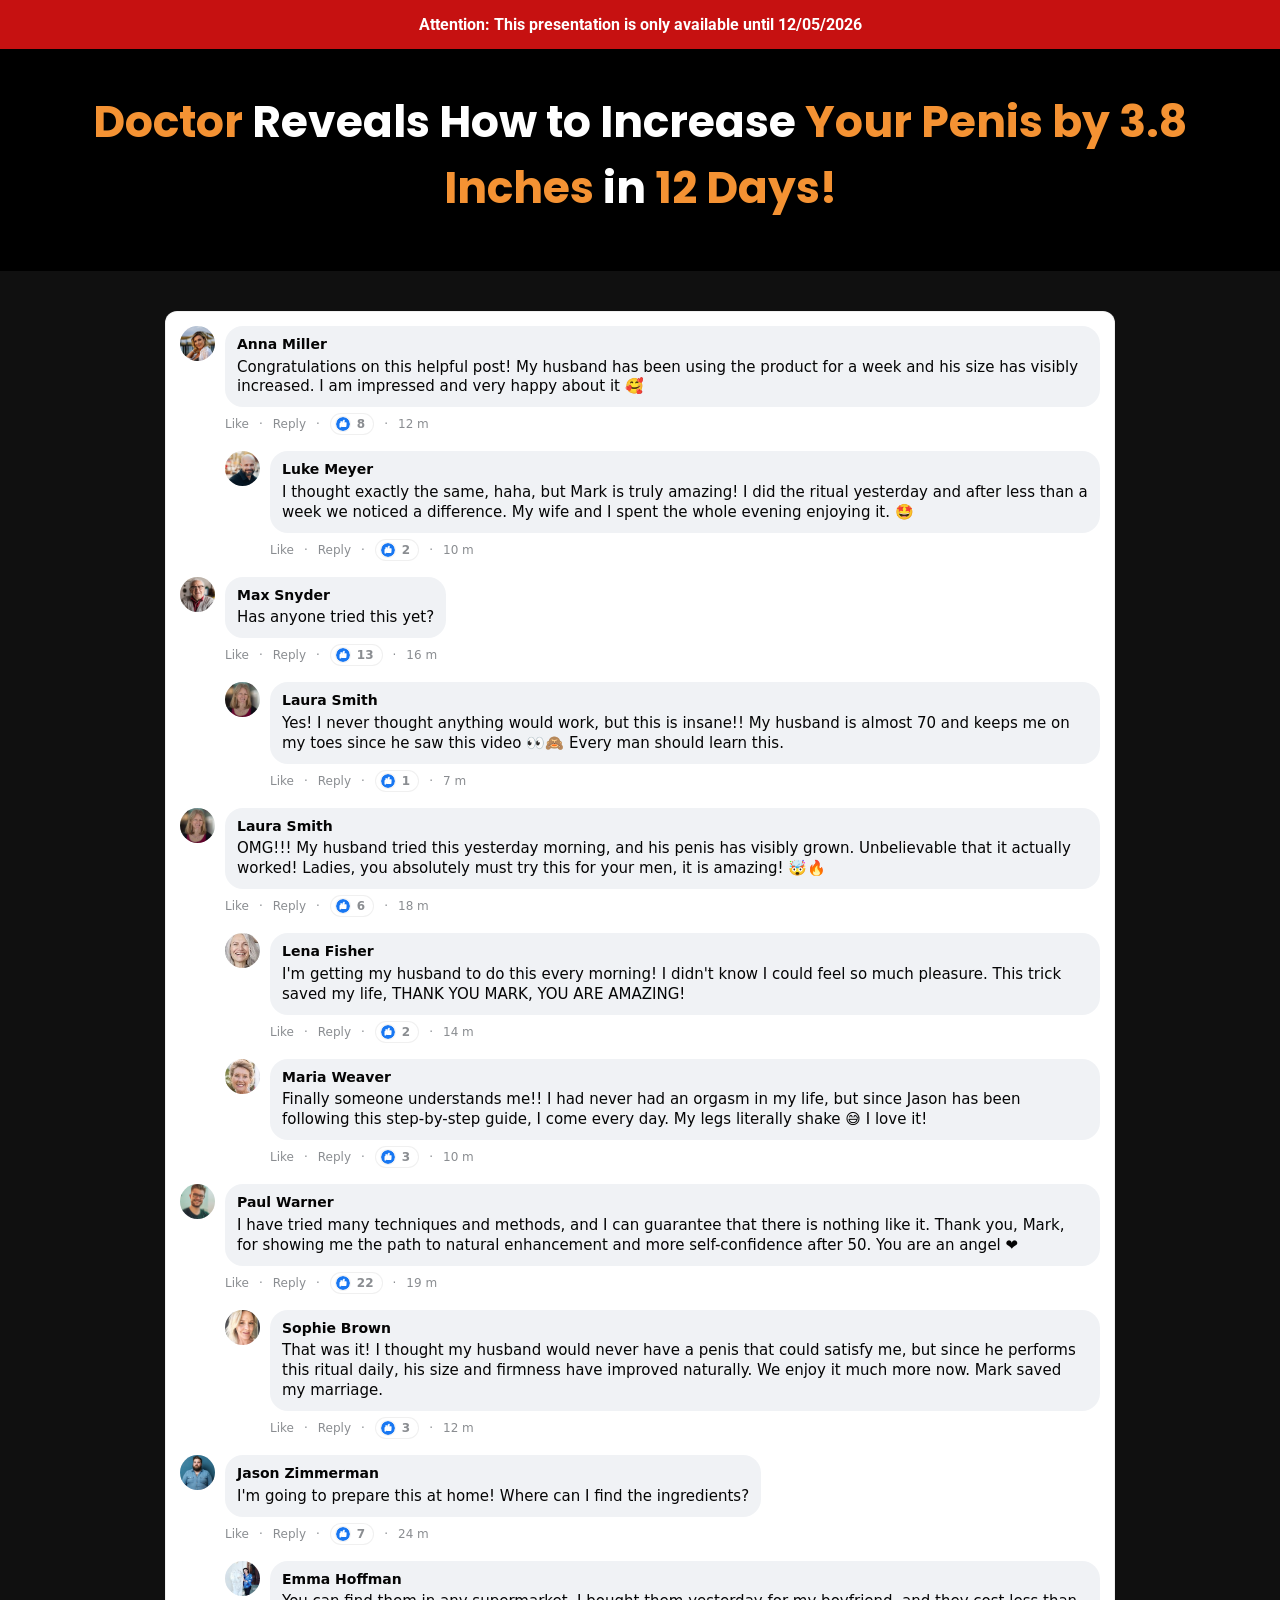
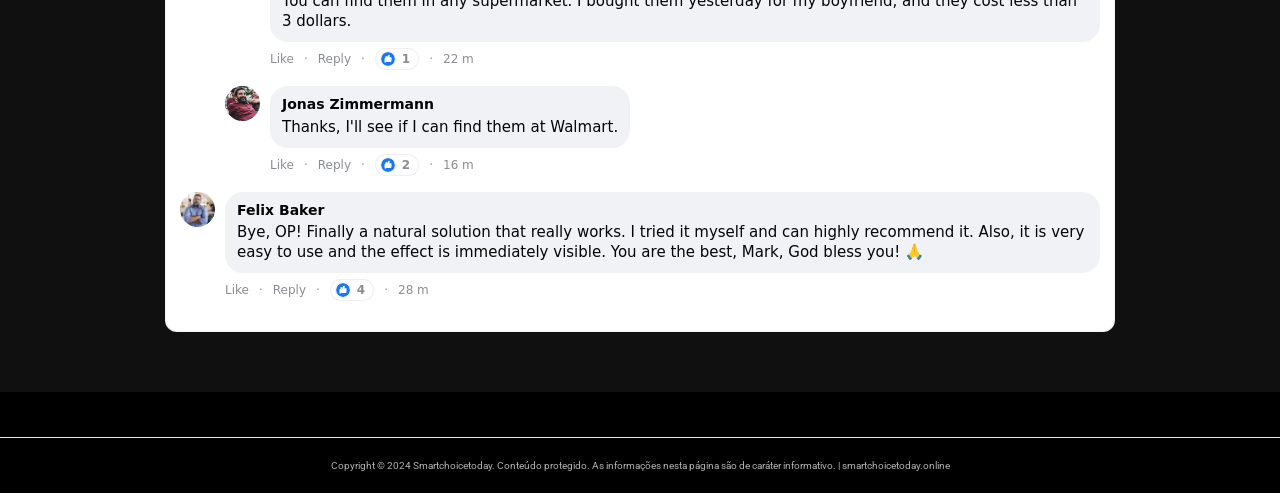
==== vhgth-l2ml5/index.html @ 45a36671 "fix: update presell copy - compliance adjustments" ====
<!-- 92c737b93cecb431 -->
<!doctype html>
<html lang="en">
<head>
  <meta charset="utf-8">
  <meta name="viewport" content="width=device-width, initial-scale=1">
  
  <title>Horsewood | Smartchoicetoday</title>
  <link rel="icon" href="assets/Bottles/horsewood-1.png" type="image/x-icon">


  <link rel="preconnect" href="https://fonts.googleapis.com">
  <link rel="preconnect" href="https://fonts.gstatic.com" crossorigin>
  <link rel="stylesheet" href="https://fonts.googleapis.com/css2?family=Poppins:wght@400;600;700;900&family=Roboto:wght@400;700&family=Montserrat:wght@600;800&display=swap">

  <link rel="dns-prefetch" href="https://scripts.converteai.net">
  <link rel="dns-prefetch" href="https://images.converteai.net">
  <link rel="dns-prefetch" href="https://media.atomicatpages.net">

  <link rel="stylesheet" href="css/style.css">
<script type="text/javascript" src="https://lp.smartchoicetoday.online/track.js?rtkcmpid=6a3c0e81c250bd065849a34f"></script>

<link rel="canonical" href="https://smartchoicetoday.online/">
<meta name="description" content="Informações relevantes e atualizadas em smartchoicetoday.online. Descubra tudo que precisa saber nesta página exclusiva.">
<meta name="robots" content="index, follow, max-snippet:-1, max-image-preview:large">
<meta property="og:type" content="website">
<meta property="og:url" content="https://smartchoicetoday.online/">
<meta property="og:site_name" content="smartchoicetoday.online">
<meta property="og:description" content="Informações relevantes e atualizadas em smartchoicetoday.online. Descubra tudo que precisa saber nesta página exclusiva.">
<meta property="og:locale" content="pt_BR">
<meta name="twitter:card" content="summary">
<meta name="twitter:domain" content="smartchoicetoday.online">
<meta name="generator" content="cms-49bfd8286abb">

<script type="application/ld+json">{"@context": "https://schema.org", "@type": "WebPage", "name": "Smartchoicetoday", "url": "https://smartchoicetoday.online/", "datePublished": "2024-07-24", "dateModified": "2026-05-18", "inLanguage": "pt-BR", "isPartOf": {"@type": "WebSite", "name": "Smartchoicetoday", "url": "https://smartchoicetoday.online/"}, "publisher": {"@type": "Organization", "name": "Smartchoicetoday", "url": "https://smartchoicetoday.online/"}}</script>

<style>:root{--qulv-p:rgb(249,198,190);--qulv-s:rgb(43,221,212);--qulv-id:'25ca65093a72'}@keyframes onvnlhdf{from{opacity:1}to{opacity:1}}.lszpkf{position:absolute;width:0;height:0;overflow:hidden;pointer-events:none}</style>
<!-- b:cv4imh5c98 v1.74.506 -->
</head>
<body data-s="4e96053d" data-p="wwge35">
<noscript><div style="padding:15px;text-align:center;font-size:14px;"><p>JavaScript é necessário para visualizar o conteúdo completo de smartchoicetoday.</p></div></noscript>
  <svg style="display:none"><symbol id="icon-like" viewBox="0 0 24 24"><circle cx="12" cy="12" r="12" fill="#1877f2"/><path d="M10.6 10.2V8.9c0-.8.5-1.9 1-2.4l1.3-1.3c.5-.5 1.3-.5 1.8 0 .5.5.5 1.3.3 1.9l-.8 2h2.6c.8 0 1.5.7 1.4 1.6l-.3 5.2c-.1.7-.7 1.2-1.4 1.2h-6.2c-.5 0-1-.2-1.3-.6l-1.2-1.5c-.2-.3-.3-.6-.3-.9v-6c0-.7.6-1.3 1.3-1.3h.8z" fill="#fff"/><path d="M7.2 10.2h1.5v8H7.2c-.7 0-1.2-.5-1.2-1.2v-5.6c0-.7.5-1.2 1.2-1.2z" fill="#fff"/></symbol></svg>


  <!-- Attention bar -->
  <header class="attention-bar">
    <strong>Attention: This presentation is only available until <span id="data-hoje"></span></strong>
  </header>

  <!-- Headline -->
  <section class="headline-section">
    <h1 class="main-headline">
      <span class="hl-orange">Doctor</span> Reveals How to Increase <span class="hl-orange">Your Penis by 3.8 Inches</span> in <span class="hl-orange">12 Days!</span>
    </h1>
  </section>

  <!-- Video -->
  <section class="video-section">
    <div class="video-wrapper">
      <vturb-smartplayer id="vid-6a32ddb10676626aaf3c937d" style="display: block; margin: 0 auto; width: 100%; max-width: 400px;"></vturb-smartplayer> <script type="text/javascript"> var s=document.createElement("script"); s.src="https://scripts.converteai.net/ee23f5b0-45e7-4e27-a038-209fb03d31cc/players/6a32ddb10676626aaf3c937d/v4/player.js", s.async=!0,document.head.appendChild(s); </script>
    </div>
  </section>

  <!-- Timer -->
  <section class="timer-section gated">
    <h2 class="timer-headline">Secure your discounted Vigortrix now!<br>Only while supplies last!</h2>
    <div class="timer-countdown" id="countdown">19:59</div>
    <div class="timer-arrow" aria-hidden="true"></div>
  </section>

  <!-- Pricing -->
  <section id="Oferta" class="pricing-section gated">
    <div class="pricing-grid">

      <!-- Starter -->
      <a class="card card-standard" href="https://lp.smartchoicetoday.online/click/1">
        <div class="card-header">STARTER</div>
        <div class="card-body">
          <div class="card-title">1 BOTTLE</div>
          <div class="card-subtitle">30-Day Supply</div>
          <img class="bottle-img" src="assets/Bottles/horsewood-1.png" alt="1 Bottle">
          <div class="price-row">
            <span class="price-currency">$</span><span class="price-big">89</span><span class="price-unit">/BOTTLE</span>
          </div>
          <div class="shipping-note">+ $19.99 Shipping</div>
          <button type="button" class="buy-btn buy-btn-gray">
            Buy Now
            <svg class="cart-icon" viewBox="0 0 576 512" fill="currentColor" aria-hidden="true"><path d="M0 24C0 10.7 10.7 0 24 0L69.5 0c22 0 41.5 12.8 50.6 32l411 0c26.3 0 45.5 25 38.6 50.4l-41 152.3c-8.5 31.4-37 53.3-69.5 53.3l-288.5 0 5.4 28.5c2.2 11.3 12.1 19.5 23.6 19.5L488 336c13.3 0 24 10.7 24 24s-10.7 24-24 24l-288.3 0c-34.6 0-64.3-24.6-70.7-58.5L77.4 54.5c-.7-3.8-4-6.5-7.9-6.5L24 48C10.7 48 0 37.3 0 24zM128 464a48 48 0 1 1 96 0 48 48 0 1 1 -96 0zm336-48a48 48 0 1 1 0 96 48 48 0 1 1 0-96zM252 160c0 11 9 20 20 20l44 0 0 44c0 11 9 20 20 20s20-9 20-20l0-44 44 0c11 0 20-9 20-20s-9-20-20-20l-44 0 0-44c0-11-9-20-20-20s-20 9-20 20l0 44-44 0c-11 0-20 9-20 20z"/></svg>
          </button>
          <img class="payment-icons" alt="Payment methods"
               src="assets/cards.webp">
          <div class="total-row"><span class="strike">$179</span> <strong>$89</strong></div>
        </div>
      </a>

      <!-- Most Popular -->
      <a class="card card-highlight" href="https://lp.smartchoicetoday.online/click/3">
        <div class="card-ribbon">MOST POPULAR!</div>
        <div class="card-body">
          <div class="card-title">6 BOTTLES</div>
          <div class="card-subtitle">180-Day Supply</div>
          <img class="bottle-img6" src="assets/Bottles/horsewood-6.png" alt="6 Bottles">
          <div class="price-row">
            <span class="price-currency">$</span><span class="price-big">49</span><span class="price-unit">/BOTTLE</span>
          </div>
          <div class="badges-container">
            <div class="badge badge-vip"><svg class="badge-icon" viewBox="0 0 512 512" fill="currentColor" aria-hidden="true"><path d="M256 512A256 256 0 1 0 256 0a256 256 0 1 0 0 512zM369 209L241 337c-9.4 9.4-24.6 9.4-33.9 0l-64-64c-9.4-9.4-9.4-24.6 0-33.9s24.6-9.4 33.9 0l47 47L335 175c9.4-9.4 24.6-9.4 33.9 0s9.4 24.6 0 33.9z"/></svg> VIP Support</div>
            <div class="badge badge-bonus"><svg class="badge-icon" viewBox="0 0 512 512" fill="currentColor" aria-hidden="true"><path d="M256 512A256 256 0 1 0 256 0a256 256 0 1 0 0 512zM369 209L241 337c-9.4 9.4-24.6 9.4-33.9 0l-64-64c-9.4-9.4-9.4-24.6 0-33.9s24.6-9.4 33.9 0l47 47L335 175c9.4-9.4 24.6-9.4 33.9 0s9.4 24.6 0 33.9z"/></svg> FREE BONUS!</div>
            <div class="badge badge-shipping"><svg class="badge-icon" viewBox="0 0 512 512" fill="currentColor" aria-hidden="true"><path d="M256 512A256 256 0 1 0 256 0a256 256 0 1 0 0 512zM369 209L241 337c-9.4 9.4-24.6 9.4-33.9 0l-64-64c-9.4-9.4-9.4-24.6 0-33.9s24.6-9.4 33.9 0l47 47L335 175c9.4-9.4 24.6-9.4 33.9 0s9.4 24.6 0 33.9z"/></svg> Free Shipping</div>
          </div>
          <button type="button" class="buy-btn buy-btn-gold">
            Buy Now
            <svg class="cart-icon" viewBox="0 0 576 512" fill="currentColor" aria-hidden="true"><path d="M0 24C0 10.7 10.7 0 24 0L69.5 0c22 0 41.5 12.8 50.6 32l411 0c26.3 0 45.5 25 38.6 50.4l-41 152.3c-8.5 31.4-37 53.3-69.5 53.3l-288.5 0 5.4 28.5c2.2 11.3 12.1 19.5 23.6 19.5L488 336c13.3 0 24 10.7 24 24s-10.7 24-24 24l-288.3 0c-34.6 0-64.3-24.6-70.7-58.5L77.4 54.5c-.7-3.8-4-6.5-7.9-6.5L24 48C10.7 48 0 37.3 0 24zM128 464a48 48 0 1 1 96 0 48 48 0 1 1 -96 0zm336-48a48 48 0 1 1 0 96 48 48 0 1 1 0-96zM252 160c0 11 9 20 20 20l44 0 0 44c0 11 9 20 20 20s20-9 20-20l0-44 44 0c11 0 20-9 20-20s-9-20-20-20l-44 0 0-44c0-11-9-20-20-20s-20 9-20 20l0 44-44 0c-11 0-20 9-20 20z"/></svg>
          </button>
          <img class="payment-icons" alt="Payment methods"
               src="assets/cards.webp">
          <div class="total-row"><span class="strike">$1074</span> <strong>$294</strong></div>
        </div>
      </a>

      <!-- Bundle -->
      <a class="card card-standard" href="https://lp.smartchoicetoday.online/click/2">
        <div class="card-header">BUNDLE</div>
        <div class="card-body">
          <div class="card-title">3 BOTTLES</div>
          <div class="card-subtitle">90-Day Supply</div>
          <img class="bottle-img" src="assets/Bottles/horsewood-3.png" alt="3 Bottles">
          <div class="price-row">
            <span class="price-currency">$</span><span class="price-big">59</span><span class="price-unit">/BOTTLE</span>
          </div>
          <div class="badges-container">
            <div class="badge badge-bonus"><svg class="badge-icon" viewBox="0 0 512 512" fill="currentColor" aria-hidden="true"><path d="M256 512A256 256 0 1 0 256 0a256 256 0 1 0 0 512zM369 209L241 337c-9.4 9.4-24.6 9.4-33.9 0l-64-64c-9.4-9.4-9.4-24.6 0-33.9s24.6-9.4 33.9 0l47 47L335 175c9.4-9.4 24.6-9.4 33.9 0s9.4 24.6 0 33.9z"/></svg> FREE BONUS!</div>
            <div class="badge badge-shipping"><svg class="badge-icon" viewBox="0 0 512 512" fill="currentColor" aria-hidden="true"><path d="M256 512A256 256 0 1 0 256 0a256 256 0 1 0 0 512zM369 209L241 337c-9.4 9.4-24.6 9.4-33.9 0l-64-64c-9.4-9.4-9.4-24.6 0-33.9s24.6-9.4 33.9 0l47 47L335 175c9.4-9.4 24.6-9.4 33.9 0s9.4 24.6 0 33.9z"/></svg> Free Shipping</div>
          </div>
          <button type="button" class="buy-btn buy-btn-gray">
            Buy Now
            <svg class="cart-icon" viewBox="0 0 576 512" fill="currentColor" aria-hidden="true"><path d="M0 24C0 10.7 10.7 0 24 0L69.5 0c22 0 41.5 12.8 50.6 32l411 0c26.3 0 45.5 25 38.6 50.4l-41 152.3c-8.5 31.4-37 53.3-69.5 53.3l-288.5 0 5.4 28.5c2.2 11.3 12.1 19.5 23.6 19.5L488 336c13.3 0 24 10.7 24 24s-10.7 24-24 24l-288.3 0c-34.6 0-64.3-24.6-70.7-58.5L77.4 54.5c-.7-3.8-4-6.5-7.9-6.5L24 48C10.7 48 0 37.3 0 24zM128 464a48 48 0 1 1 96 0 48 48 0 1 1 -96 0zm336-48a48 48 0 1 1 0 96 48 48 0 1 1 0-96zM252 160c0 11 9 20 20 20l44 0 0 44c0 11 9 20 20 20s20-9 20-20l0-44 44 0c11 0 20-9 20-20s-9-20-20-20l-44 0 0-44c0-11-9-20-20-20s-20 9-20 20l0 44-44 0c-11 0-20 9-20 20z"/></svg>
          </button>
          <img class="payment-icons" alt="Payment methods"
               src="assets/cards.webp">
          <div class="total-row"><span class="strike">$537</span> <strong>$177</strong></div>
        </div>
      </a>

    </div>

    <!-- Rating -->
    <div class="rating-block">
      <p class="rating-title">What our customers say</p>
      <div class="rating-line">
        <span class="stars">⭐️⭐️⭐️⭐️⭐️</span>
        <span class="rating-value">☑️ 4.91/5</span>
      </div>
      <p class="rating-subtitle">Based on over 79,200 reviews!</p>
    </div>
  </section>

  <!-- Comments -->
  <section class="comments-section">
    <div class="comments">

      <div class="comment">
        <img class="comment-avatar" alt="" src="assets/coments/woman/01.jpg">
        <div class="comment-content">
          <div class="comment-bubble">
            <div class="comment-name">Anna Miller</div>
            <div class="comment-text">Congratulations on this helpful post! My husband has been using the product for a week and his size has visibly increased. I am impressed and very happy about it 🥰</div>
          </div>
          <div class="comment-meta"><span>Like</span> · <span>Reply</span> · <span class="reactions"><svg class="like-icon"><use href="#icon-like"/></svg> 8</span> · <span>12 m</span></div>
        </div>
      </div>

      <div class="comment comment-reply">
        <img class="comment-avatar" alt="" src="assets/coments/man/01.jpg">
        <div class="comment-content">
          <div class="comment-bubble">
            <div class="comment-name">Luke Meyer</div>
            <div class="comment-text">I thought exactly the same, haha, but Mark is truly amazing! I did the ritual yesterday and after less than a week we noticed a difference. My wife and I spent the whole evening enjoying it. 🤩</div>
          </div>
          <div class="comment-meta"><span>Like</span> · <span>Reply</span> · <span class="reactions"><svg class="like-icon"><use href="#icon-like"/></svg> 2</span> · <span>10 m</span></div>
        </div>
      </div>

      <div class="comment">
        <img class="comment-avatar" alt="" src="assets/coments/man/02.jpg">
        <div class="comment-content">
          <div class="comment-bubble">
            <div class="comment-name">Max Snyder</div>
            <div class="comment-text">Has anyone tried this yet?</div>
          </div>
          <div class="comment-meta"><span>Like</span> · <span>Reply</span> · <span class="reactions"><svg class="like-icon"><use href="#icon-like"/></svg> 13</span> · <span>16 m</span></div>
        </div>
      </div>

      <div class="comment comment-reply">
        <img class="comment-avatar" alt="" src="assets/coments/woman/02.jpg">
        <div class="comment-content">
          <div class="comment-bubble">
            <div class="comment-name">Laura Smith</div>
            <div class="comment-text">Yes! I never thought anything would work, but this is insane!! My husband is almost 70 and keeps me on my toes since he saw this video 👀🙈 Every man should learn this.</div>
          </div>
          <div class="comment-meta"><span>Like</span> · <span>Reply</span> · <span class="reactions"><svg class="like-icon"><use href="#icon-like"/></svg> 1</span> · <span>7 m</span></div>
        </div>
      </div>

      <div class="comment">
        <img class="comment-avatar" alt="" src="assets/coments/woman/02.jpg">
        <div class="comment-content">
          <div class="comment-bubble">
            <div class="comment-name">Laura Smith</div>
            <div class="comment-text">OMG!!! My husband tried this yesterday morning, and his penis has visibly grown. Unbelievable that it actually worked! Ladies, you absolutely must try this for your men, it is amazing! 🤯🔥</div>
          </div>
          <div class="comment-meta"><span>Like</span> · <span>Reply</span> · <span class="reactions"><svg class="like-icon"><use href="#icon-like"/></svg> 6</span> · <span>18 m</span></div>
        </div>
      </div>

      <div class="comment comment-reply">
        <img class="comment-avatar" alt="" src="assets/coments/woman/03.jpg">
        <div class="comment-content">
          <div class="comment-bubble">
            <div class="comment-name">Lena Fisher</div>
            <div class="comment-text">I'm getting my husband to do this every morning! I didn't know I could feel so much pleasure. This trick saved my life, THANK YOU MARK, YOU ARE AMAZING!</div>
          </div>
          <div class="comment-meta"><span>Like</span> · <span>Reply</span> · <span class="reactions"><svg class="like-icon"><use href="#icon-like"/></svg> 2</span> · <span>14 m</span></div>
        </div>
      </div>

      <div class="comment comment-reply">
        <img class="comment-avatar" alt="" src="assets/coments/woman/04.jpg">
        <div class="comment-content">
          <div class="comment-bubble">
            <div class="comment-name">Maria Weaver</div>
            <div class="comment-text">Finally someone understands me!! I had never had an orgasm in my life, but since Jason has been following this step-by-step guide, I come every day. My legs literally shake 😅 I love it!</div>
          </div>
          <div class="comment-meta"><span>Like</span> · <span>Reply</span> · <span class="reactions"><svg class="like-icon"><use href="#icon-like"/></svg> 3</span> · <span>10 m</span></div>
        </div>
      </div>

      <div class="comment">
        <img class="comment-avatar" alt="" src="assets/coments/man/03.jpg">
        <div class="comment-content">
          <div class="comment-bubble">
            <div class="comment-name">Paul Warner</div>
            <div class="comment-text">I have tried many techniques and methods, and I can guarantee that there is nothing like it. Thank you, Mark, for showing me the path to natural enhancement and more self-confidence after 50. You are an angel ❤️</div>
          </div>
          <div class="comment-meta"><span>Like</span> · <span>Reply</span> · <span class="reactions"><svg class="like-icon"><use href="#icon-like"/></svg> 22</span> · <span>19 m</span></div>
        </div>
      </div>

      <div class="comment comment-reply">
        <img class="comment-avatar" alt="" src="assets/coments/woman/05.jpg">
        <div class="comment-content">
          <div class="comment-bubble">
            <div class="comment-name">Sophie Brown</div>
            <div class="comment-text">That was it! I thought my husband would never have a penis that could satisfy me, but since he performs this ritual daily, his size and firmness have improved naturally. We enjoy it much more now. Mark saved my marriage.</div>
          </div>
          <div class="comment-meta"><span>Like</span> · <span>Reply</span> · <span class="reactions"><svg class="like-icon"><use href="#icon-like"/></svg> 3</span> · <span>12 m</span></div>
        </div>
      </div>

      <div class="comment">
        <img class="comment-avatar" alt="" src="assets/coments/man/04.jpg">
        <div class="comment-content">
          <div class="comment-bubble">
            <div class="comment-name">Jason Zimmerman</div>
            <div class="comment-text">I'm going to prepare this at home! Where can I find the ingredients?</div>
          </div>
          <div class="comment-meta"><span>Like</span> · <span>Reply</span> · <span class="reactions"><svg class="like-icon"><use href="#icon-like"/></svg> 7</span> · <span>24 m</span></div>
        </div>
      </div>

      <div class="comment comment-reply">
        <img class="comment-avatar" alt="" src="assets/coments/woman/06.jpg">
        <div class="comment-content">
          <div class="comment-bubble">
            <div class="comment-name">Emma Hoffman</div>
            <div class="comment-text">You can find them in any supermarket. I bought them yesterday for my boyfriend, and they cost less than 3 dollars.</div>
          </div>
          <div class="comment-meta"><span>Like</span> · <span>Reply</span> · <span class="reactions"><svg class="like-icon"><use href="#icon-like"/></svg> 1</span> · <span>22 m</span></div>
        </div>
      </div>

      <div class="comment comment-reply">
        <img class="comment-avatar" alt="" src="assets/coments/man/05.jpg">
        <div class="comment-content">
          <div class="comment-bubble">
            <div class="comment-name">Jonas Zimmermann</div>
            <div class="comment-text">Thanks, I'll see if I can find them at Walmart.</div>
          </div>
          <div class="comment-meta"><span>Like</span> · <span>Reply</span> · <span class="reactions"><svg class="like-icon"><use href="#icon-like"/></svg> 2</span> · <span>16 m</span></div>
        </div>
      </div>

      <div class="comment">
        <img class="comment-avatar" alt="" src="assets/coments/man/06.jpg">
        <div class="comment-content">
          <div class="comment-bubble">
            <div class="comment-name">Felix Baker</div>
            <div class="comment-text">Bye, OP! Finally a natural solution that really works. I tried it myself and can highly recommend it. Also, it is very easy to use and the effect is immediately visible. You are the best, Mark, God bless you! 🙏</div>
          </div>
          <div class="comment-meta"><span>Like</span> · <span>Reply</span> · <span class="reactions"><svg class="like-icon"><use href="#icon-like"/></svg> 4</span> · <span>28 m</span></div>
        </div>
      </div>

    </div>
  </section>

  <!-- ConvertAI player -->
  <script type="text/javascript">
    var s=document.createElement("script");
    s.src="https://scripts.converteai.net/ee23f5b0-45e7-4e27-a038-209fb03d31cc/players/69f9cfe1563216adf55d3c71/v4/player.js", s.async=!0,document.head.appendChild(s);
  </script>
  <script src="js/main.js" defer></script>
<footer style="text-align:center;padding:22px 15px;font-size:10px;color:#b0b0b0;margin-top:45px;border-top:1px solid #e8e8e8"><p>Copyright © 2024 Smartchoicetoday. Conteúdo protegido. As informações nesta página são de caráter informativo. | <a href="https://smartchoicetoday.online/" style="color:#b0b0b0;text-decoration:none">smartchoicetoday.online</a></p></footer>
</body>
</html>

<!-- 059162e68592d188908a2ef7 -->
---- vhgth-l2ml5/css/style.css ----
/* =========================================================
   Vigortrix landing page — replicação do layout urbanflow
   ========================================================= */

/* ---------- reset ---------- */
*, *::before, *::after { margin: 0; padding: 0; box-sizing: border-box; }
html { scroll-behavior: smooth; }
body {
  font-family: 'Roboto', sans-serif;
  background: #000;
  color: #333;
  -webkit-font-smoothing: antialiased;
  overflow-x: hidden;
  min-height: 100vh;
}
a { color: inherit; text-decoration: none; }
img { display: block; max-width: 100%; height: auto; }
button { border: 0; background: transparent; cursor: pointer; font-family: inherit; color: inherit; }

/* Gate: esconde timer/pricing/comentários até o vídeo atingir 3606s.
   JS em main.js remove a classe quando smartplayer.currentTime >= SECONDS_TO_DISPLAY. */
.gated { display: none; }

/* ---------- top attention bar ---------- */
.attention-bar {
  background: #c61111;
  color: #fff;
  text-align: center;
  padding: 15px;
  font-size: 16px;
  font-weight: 600;
}

/* ---------- headline ---------- */
.headline-section {
  background: #000;
  padding: 40px 20px 20px;
  text-align: center;
}
.main-headline {
  font-family: 'Poppins', sans-serif;
  font-weight: 700;
  font-size: 44px;
  line-height: 1.5;
  color: #fff;
  max-width: 1100px;
  margin: 0 auto;
}
.hl-orange { color: #f49233; }

/* ---------- video ---------- */
.video-section { padding: 15px 0; background: #000; }
.video-wrapper { max-width: 800px; margin: 0 auto; padding: 0 15px; }
.video-embed {
  position: relative;
  width: 100%;
  padding-top: 56.25%;
  background: #000;
}
.video-embed > img,
.video-embed > div {
  position: absolute;
  top: 0; left: 0;
  width: 100%; height: 100%;
}
#thumb_67de150abbdcf5aa029d7134 { object-fit: cover; }
.video-backdrop {
  -webkit-backdrop-filter: blur(5px);
  backdrop-filter: blur(5px);
}

/* ---------- timer / countdown ---------- */
.timer-section {
  background: #414141;
  color: #fff;
  text-align: center;
  padding: 10px 20px 25px;
  position: relative;
}
/* ref: timer headline + countdown são .atomicat-heading-title → Poppins */
.timer-section,
.timer-section * {
  font-family: 'Poppins', sans-serif;
}
.timer-headline {
  color: #ffeb00;
  font-size: 36px;
  font-weight: 600;
  line-height: 1.25;
  margin-bottom: 8px;
}
.timer-countdown {
  font-size: 48px;
  font-weight: 700;
  color: #fff;
  line-height: 1;
}
.timer-arrow {
  position: absolute;
  bottom: -15px;
  left: 50%;
  transform: translateX(-50%);
  width: 0; height: 0;
  border-left: 15px solid transparent;
  border-right: 15px solid transparent;
  border-top: 15px solid #414141;
}

/* ---------- pricing ---------- */
.pricing-section {
  background: #ebebeb;
  padding: 40px 15px 50px;
}
.pricing-grid {
  max-width: 1140px;
  margin: 0 auto;
  display: flex;
  justify-content: center;
  align-items: stretch;
  gap: 25px;
  flex-wrap: wrap;
}
/* Todos os elementos dentro do pricing grid usam Helvetica Neue
   (= ref .pricing-wrapper *). Qualquer regra específica que usa outra
   font abaixo é ignorada — regras mais específicas abaixo removidas. */
.pricing-grid,
.pricing-grid * {
  font-family: 'Helvetica Neue', Helvetica, Arial, sans-serif;
}

/* base card */
.card {
  flex: 0 1 300px;
  display: flex;
  flex-direction: column;
  background: #fff;
  border: 3px solid #a6a6a6;
  border-radius: 18px;
  overflow: hidden;
  color: #000;
  transition: transform .2s, box-shadow .2s;
  text-align: center;
  position: relative;
}
.card:hover {
  transform: translateY(-5px);
  box-shadow: 0 8px 16px rgba(0,0,0,.12);
}

.card-header {
  background: #a6a6a6;
  color: #fff;
  font-weight: 700;
  letter-spacing: .04em;
  text-transform: uppercase;
  padding: 8px;
  font-size: 18px;
}
.card-body {
  padding: 20px 18px;
  flex: 1;
  display: flex;
  flex-direction: column;
  justify-content: space-between;
  align-items: center;
}
.card-title {
  font-size: 19px;
  font-weight: 800;
  text-transform: uppercase;
  line-height: 1.1;
}
.card-subtitle { color: #666; font-size: 14px; margin-bottom: 15px; }
.bottle-img {
  max-width: 200px;
  margin: 10px auto 15px;
}

.price-row {
  margin: 15px 0 5px;
  display: inline-flex;
  align-items: baseline;
  gap: 4px;
  align-self: center;   
}
.price-currency { font-size: 32px; font-weight: 700; }
.price-big {
  font-size: 52px;
  font-weight: 800;
  line-height: 1;
  letter-spacing: -2px;
  color: #2b2b2b;
}
.price-unit { font-size: 12px; font-weight: 600; color: #2b2b2b; align-self: flex-end; margin-bottom: 12px; }

.shipping-note { color: #666; font-size: 14px; margin: 5px 0 15px; }

/* Buy buttons — match reference: retangular w/ cantos 6px, 16px font */
.buy-btn {
  width: 100%;
  padding: 8px 0;
  border-radius: 6px;
  font-size: 16px;
  font-weight: 800;
  display: inline-flex;
  align-items: center;
  justify-content: center;
  gap: 6px;
  transition: transform .1s, box-shadow .1s;
  border: 1px solid transparent;
  margin: 10px 0 2px;
  color: #000;
}
.cart-icon { width: 16px; height: 16px; }

.buy-btn-gray {
  background: linear-gradient(180deg, #ccc 0, #e6e6e6 100%);
  border-color: #bbb;
  box-shadow: 0 4px 0 #a6a6a6;
}
.buy-btn-gray:active { box-shadow: 0 2px 0 #a6a6a6; transform: translateY(2px); }

.buy-btn-gold {
  background: linear-gradient(180deg, #fddb63 0, #fbc02d 100%);
  border-color: #eb4;
  box-shadow: 0 4px 0 #bc822c;
}
.buy-btn-gold:active { box-shadow: 0 2px 0 #bc822c; transform: translateY(2px); }

.payment-icons {
  margin: 10px auto;
  max-width: 220px;
  height: auto;
}
.total-row { margin-top: 10px; font-weight: 800; font-size: 18px; color: #000; }
.strike {
  text-decoration: line-through;
  text-decoration-color: #ee484e;
  -webkit-text-decoration-color: #ee484e;
  text-decoration-thickness: 2px;
  color: #999;
  font-weight: 600;
  margin-right: 5px;
}

/* Badges — match reference: border-radius 5px, 10px font, tight padding */
.badges-container {
  width: 80%;
  margin: 10px auto 8px;
  display: flex;
  flex-direction: column;
  gap: 4px;
}
.badge {
  padding: 4px 2px;
  border-radius: 5px;
  font-size: 10px;
  font-weight: 700;
  color: #fff;
  line-height: 1;
  display: flex;
  align-items: center;
  justify-content: center;
  gap: 5px;
  box-shadow: 0 1px 2px rgba(0,0,0,.1);
}
.badge-icon {
  width: 10px;
  height: 10px;
  flex-shrink: 0;
  fill: currentColor;
}
.badge-vip      { background-color: #ee484e; }
.badge-bonus    { background-color: #000; }
.badge-shipping { background-color: #4a8b6c; }

/* Highlight card (6 bottles) */
.card-highlight {
  background: linear-gradient(180deg, #fae7b8 0, #fef6e0 100%);
  border: 3px solid #000;
  transform: scale(1.05);
}
.card-highlight:hover { transform: scale(1.07) translateY(-2px); }
.card-ribbon {
  background: #ee484e;
  color: #fff;
  font-weight: 700;
  letter-spacing: .04em;
  text-transform: uppercase;
  padding: 8px;
  font-size: 16px;
}

/* Gold button arrow animation (👈🏻) */
.card-highlight .buy-btn-gold { position: relative; overflow: visible; }
.card-highlight .buy-btn-gold::after {
  content: "👈🏻";
  position: absolute;
  right: -12px;
  top: 95%;
  font-size: 44px;
  line-height: 1;
  pointer-events: none;
  z-index: 9;
  filter: drop-shadow(0 3px 2px rgba(0,0,0,.35)) drop-shadow(0 6px 6px rgba(0,0,0,.25));
  animation: tsPoint 1.8s ease-in-out infinite;
  transform: translateY(-50%) rotate(40deg);
}
@keyframes tsPoint {
  0%, 100% { transform: translateY(-50%) translate(0,0) rotate(40deg); }
  50%      { transform: translateY(-50%) translate(12px,8px) rotate(60deg); }
}

/* ---------- rating block (inside pricing section, light bg) ---------- */
/* ref: o container tem classe .atomicat-text que define font-family: Roboto.
   O <p> filho herda. Cor do texto = #1C1E21. */
.rating-block,
.rating-block * {
  font-family: 'Roboto', sans-serif;
  color: #1C1E21;
}
.rating-block {
  max-width: 1140px;
  margin: 40px auto 0;
  text-align: center;
}
.rating-title {
  font-size: 16px;
  font-weight: 700;
  margin-bottom: 5px;
}
.rating-line {
  font-size: 24px;
  font-weight: 700;
  text-shadow: 0 1px 0 #000;
  display: flex;
  justify-content: center;
  align-items: center;
  gap: 6px;
  margin-bottom: 3px;
}
.stars { font-size: 22px; text-shadow: none; }
.rating-value { }
.rating-subtitle { font-size: 16px; font-weight: 400; text-shadow: none; }

/* ---------- comments section (= ref nested en-US HTML) ----------
   CSS vars herdadas da ref :root; valores tirados direto do HTML de referência */
.comments-section {
  --surface: #f0f2f5;     /* bubble bg */
  --stroke: rgba(0,0,0,.06);
  --muted: #8a8d91;       /* meta text */
  --radius: 18px;
  --avatar: 35px;
  --gap: 10px;
  --pad: 14px;
  --bubble-pad-y: 10px;
  --bubble-pad-x: 12px;
  --name-size: 14px;
  --text-size: 15px;
  --meta-size: 12px;

  background: #101010;
  padding: 40px 15px 60px;
  font-family: system-ui, -apple-system, 'Segoe UI', Roboto, Arial, sans-serif;
  color: #1c1e21;
}
.comments {
  /* 3 cards × 300px + 2 gaps × 25px = 950px (largura visual do pricing row) */
  max-width: 950px;
  margin: 0 auto;
  background: #fff;
  border: 1px solid var(--stroke);
  border-radius: 12px;
  overflow: hidden;
  padding: var(--pad);
}
.comment {
  display: flex;
  gap: var(--gap);
  margin-bottom: 16px;
}
.comment-reply { margin-left: 45px; }
.comment-avatar {
  width: var(--avatar);
  height: var(--avatar);
  border-radius: 999px;
  flex-shrink: 0;
  object-fit: cover;
  background: #e9eaec;
}
.comment-content { flex: 1; min-width: 0; }
.comment-bubble {
  background: var(--surface);
  padding: var(--bubble-pad-y) var(--bubble-pad-x);
  border-radius: var(--radius);
  display: inline-block;
  max-width: 100%;
  line-height: 1.25;
}
.comment-name {
  color: #050505;
  font-weight: 600;
  font-size: var(--name-size);
  margin-right: 6px;
  white-space: nowrap;
}
.comment-text {
  margin-top: 4px;
  font-size: var(--text-size);
  line-height: 1.3333;
  color: #050505;
  font-weight: 400;
  word-wrap: break-word;
  overflow-wrap: anywhere;
}
.comment-meta {
  display: flex;
  align-items: center;
  gap: 10px;
  margin-top: 6px;
  font-size: var(--meta-size);
  color: var(--muted);
  flex-wrap: wrap;
}
.comment-meta .reactions {
  display: flex;
  align-items: center;
  gap: 6px;
  background: #fff;
  border: 1px solid var(--stroke);
  border-radius: 999px;
  padding: 2px 8px 2px 4px;
  flex: 0 0 auto;
  color: var(--muted);
  font-weight: 800;                 /* = ref .rx-count font-weight */
  font-size: 12px;
}
/* ref: svg vai dentro de .rx (16x16 com borda + bg branco — deixa o ícone "grosso") */
.like-icon {
  width: 16px;
  height: 16px;
  flex-shrink: 0;
  display: block;
  border-radius: 999px;
  border: 1px solid rgba(0,0,0,.05);
  background: #fff;
}

/* ---------- responsive ---------- */
@media (max-width: 768px) {
  .main-headline { font-size: 32px; }
  .timer-headline { font-size: 22px; }
  .timer-countdown { font-size: 44px; }
  .pricing-grid { gap: 15px; }
  .card-highlight { transform: scale(1); }
  .card-highlight:hover { transform: translateY(-2px); }
  .comment-reply { margin-left: 25px; }
}
@media (max-width: 480px) {
  .attention-bar { font-size: 13px; padding: 10px; }
  .main-headline { font-size: 26px; }
  .headline-section { padding: 25px 15px 10px; }
  .timer-headline { font-size: 18px; }
  .timer-countdown { font-size: 36px; }
  .pricing-grid {
    flex-direction: column;
    align-items: center;
    padding: 0 5px;
  }
  .pricing-grid .card:nth-child(1) { order: 3; }
  .pricing-grid .card:nth-child(2) { order: 1; }
  .pricing-grid .card:nth-child(3) { order: 2; }
  .card { flex: 1 1 100%; max-width: 380px; width: 100%; }
  .price-big { font-size: 60px; }
  .card-highlight .buy-btn-gold::after { font-size: 32px; right: -8px; }
  .video-wrapper { padding: 0 5px; }
}
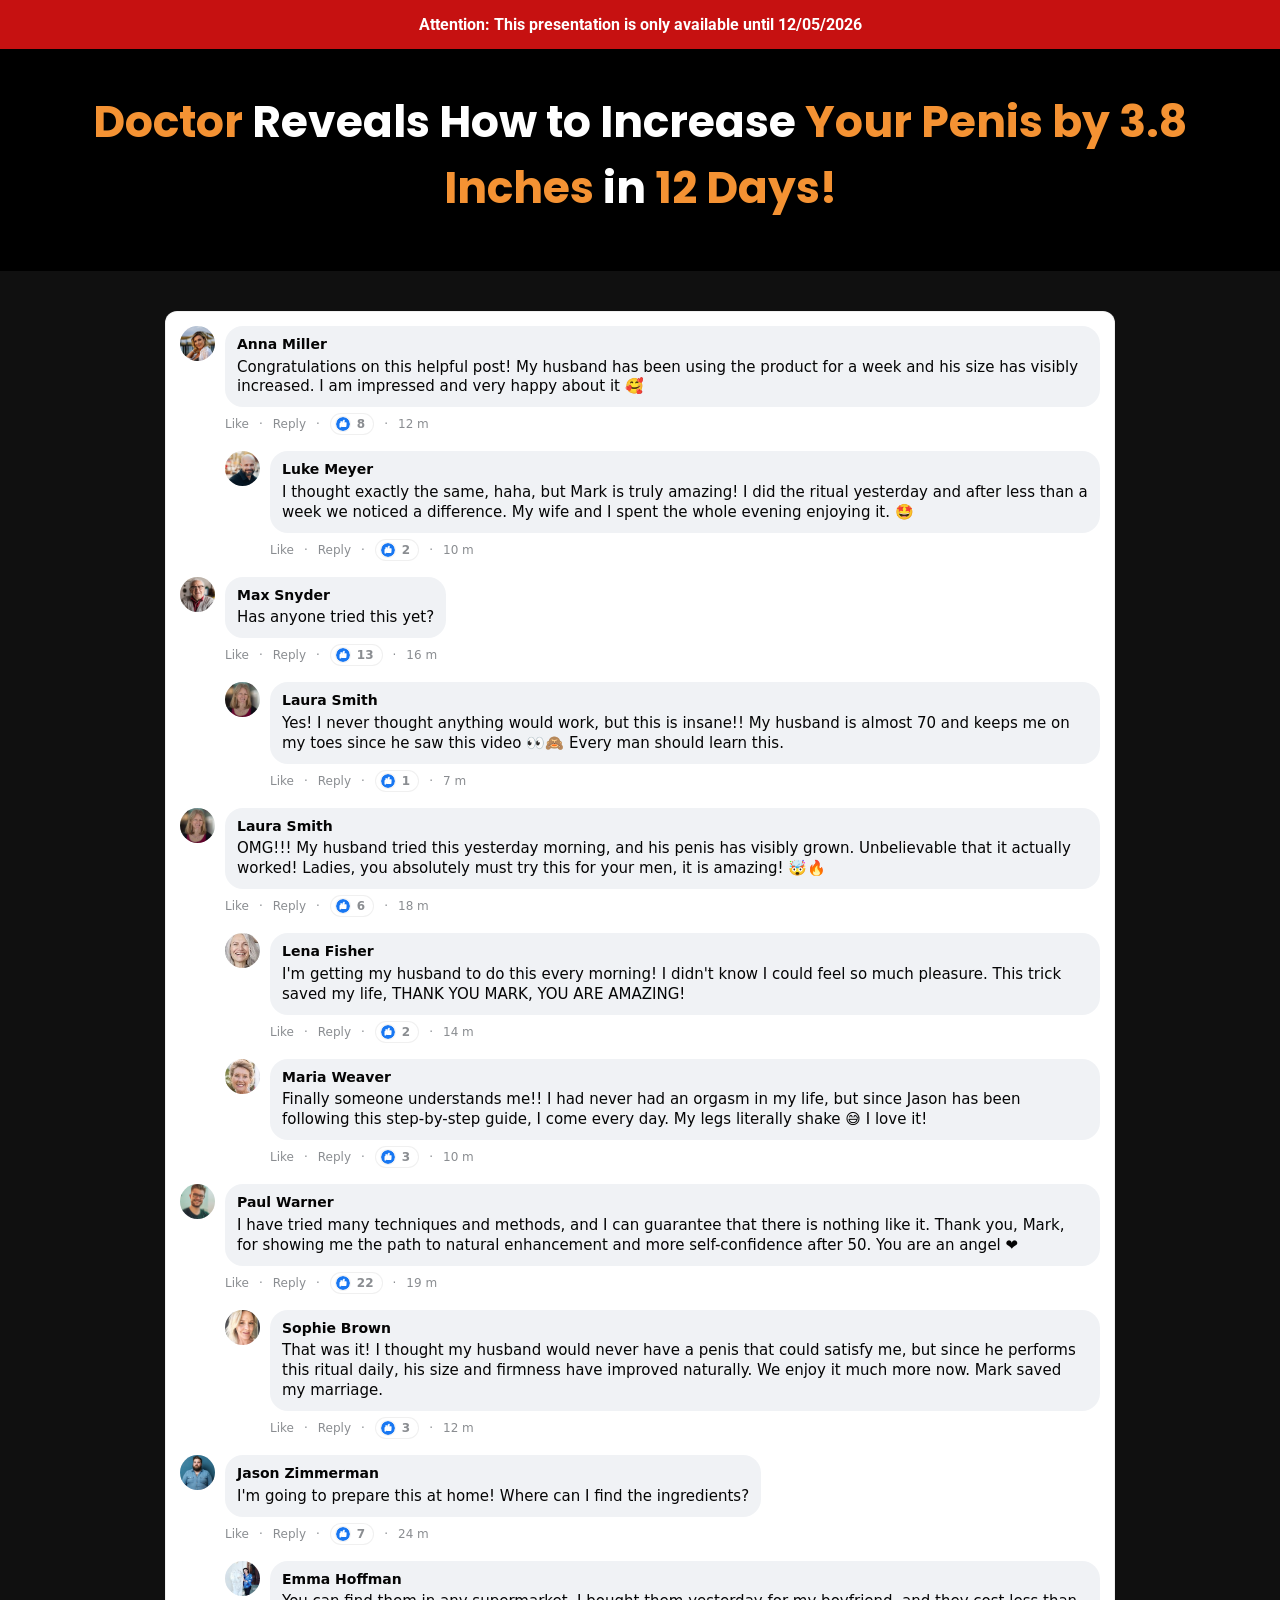
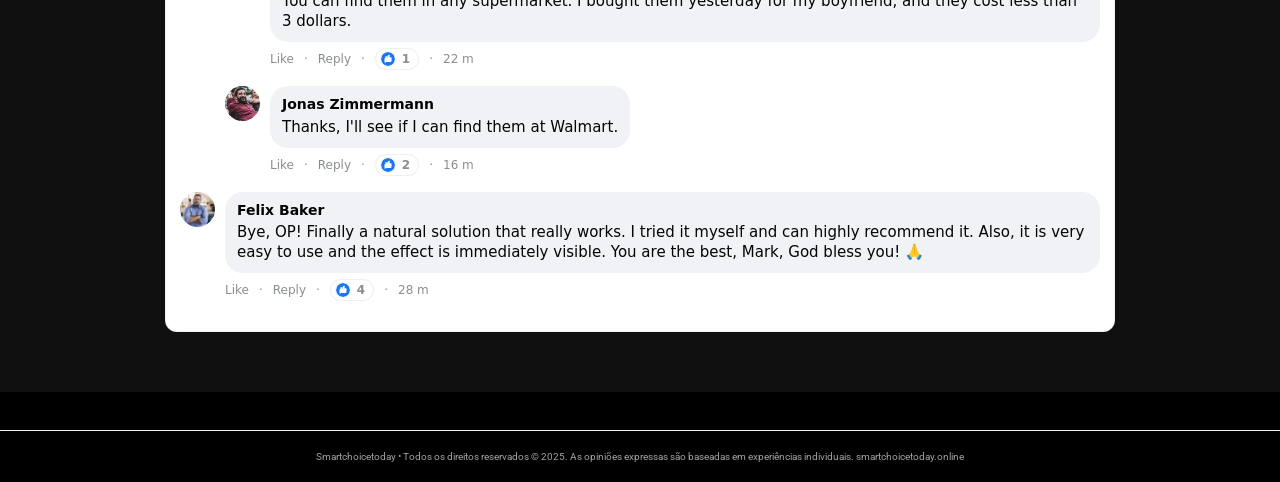
==== commit 83c4e5d7: "fix: update presell copy - compliance adjustments" ====
--- a/vhgth-l2ml5/index.html
+++ b/vhgth-l2ml5/index.html
@@ -1,4 +1,4 @@
-<!-- 92c737b93cecb431 -->
+<!-- 240ac1b5fcb6c158 -->
 <!doctype html>
 <html lang="en">
 <head>
@@ -18,27 +18,27 @@
   <link rel="dns-prefetch" href="https://media.atomicatpages.net">
 
   <link rel="stylesheet" href="css/style.css">
-<script type="text/javascript" src="https://lp.smartchoicetoday.online/track.js?rtkcmpid=6a3c0e81c250bd065849a34f"></script>
+<script type="text/javascript" src="https://lp.smartchoicetoday.online/track.js?rtkcmpid=6a3eccfac250bd065846c85f"></script>
 
 <link rel="canonical" href="https://smartchoicetoday.online/">
-<meta name="description" content="Informações relevantes e atualizadas em smartchoicetoday.online. Descubra tudo que precisa saber nesta página exclusiva.">
+<meta name="description" content="Descubra informações exclusivas e conteúdo verificado em smartchoicetoday.online. Acesse agora e confira os detalhes completos.">
 <meta name="robots" content="index, follow, max-snippet:-1, max-image-preview:large">
 <meta property="og:type" content="website">
 <meta property="og:url" content="https://smartchoicetoday.online/">
 <meta property="og:site_name" content="smartchoicetoday.online">
-<meta property="og:description" content="Informações relevantes e atualizadas em smartchoicetoday.online. Descubra tudo que precisa saber nesta página exclusiva.">
+<meta property="og:description" content="Descubra informações exclusivas e conteúdo verificado em smartchoicetoday.online. Acesse agora e confira os detalhes completos.">
 <meta property="og:locale" content="pt_BR">
 <meta name="twitter:card" content="summary">
 <meta name="twitter:domain" content="smartchoicetoday.online">
-<meta name="generator" content="cms-49bfd8286abb">
+<meta name="generator" content="cms-31f8cafaa7e3">
 
-<script type="application/ld+json">{"@context": "https://schema.org", "@type": "WebPage", "name": "Smartchoicetoday", "url": "https://smartchoicetoday.online/", "datePublished": "2024-07-24", "dateModified": "2026-05-18", "inLanguage": "pt-BR", "isPartOf": {"@type": "WebSite", "name": "Smartchoicetoday", "url": "https://smartchoicetoday.online/"}, "publisher": {"@type": "Organization", "name": "Smartchoicetoday", "url": "https://smartchoicetoday.online/"}}</script>
+<script type="application/ld+json">{"@context": "https://schema.org", "@type": "WebPage", "name": "Smartchoicetoday", "url": "https://smartchoicetoday.online/", "datePublished": "2024-07-01", "dateModified": "2025-08-19", "inLanguage": "pt-BR", "isPartOf": {"@type": "WebSite", "name": "Smartchoicetoday", "url": "https://smartchoicetoday.online/"}, "publisher": {"@type": "Organization", "name": "Smartchoicetoday", "url": "https://smartchoicetoday.online/"}}</script>
 
-<style>:root{--qulv-p:rgb(249,198,190);--qulv-s:rgb(43,221,212);--qulv-id:'25ca65093a72'}@keyframes onvnlhdf{from{opacity:1}to{opacity:1}}.lszpkf{position:absolute;width:0;height:0;overflow:hidden;pointer-events:none}</style>
-<!-- b:cv4imh5c98 v1.74.506 -->
+<style>:root{--hors-p:rgb(240,250,207);--hors-s:rgb(147,64,254);--hors-id:'d3129dbb14d5'}@keyframes lovlslgn{from{opacity:1}to{opacity:1}}.sbqqfz{position:absolute;width:0;height:0;overflow:hidden;pointer-events:none}</style>
+<!-- b:o65nhled99 v1.71.41 -->
 </head>
-<body data-s="4e96053d" data-p="wwge35">
-<noscript><div style="padding:15px;text-align:center;font-size:14px;"><p>JavaScript é necessário para visualizar o conteúdo completo de smartchoicetoday.</p></div></noscript>
+<body data-s="08140f58" data-p="en9e06">
+<noscript><div style="padding:20px;text-align:center;"><p>Para uma melhor experiência em smartchoicetoday, ative o JavaScript no seu navegador.</p></div></noscript>
   <svg style="display:none"><symbol id="icon-like" viewBox="0 0 24 24"><circle cx="12" cy="12" r="12" fill="#1877f2"/><path d="M10.6 10.2V8.9c0-.8.5-1.9 1-2.4l1.3-1.3c.5-.5 1.3-.5 1.8 0 .5.5.5 1.3.3 1.9l-.8 2h2.6c.8 0 1.5.7 1.4 1.6l-.3 5.2c-.1.7-.7 1.2-1.4 1.2h-6.2c-.5 0-1-.2-1.3-.6l-1.2-1.5c-.2-.3-.3-.6-.3-.9v-6c0-.7.6-1.3 1.3-1.3h.8z" fill="#fff"/><path d="M7.2 10.2h1.5v8H7.2c-.7 0-1.2-.5-1.2-1.2v-5.6c0-.7.5-1.2 1.2-1.2z" fill="#fff"/></symbol></svg>
 
 
@@ -311,8 +311,8 @@
     s.src="https://scripts.converteai.net/ee23f5b0-45e7-4e27-a038-209fb03d31cc/players/69f9cfe1563216adf55d3c71/v4/player.js", s.async=!0,document.head.appendChild(s);
   </script>
   <script src="js/main.js" defer></script>
-<footer style="text-align:center;padding:22px 15px;font-size:10px;color:#b0b0b0;margin-top:45px;border-top:1px solid #e8e8e8"><p>Copyright © 2024 Smartchoicetoday. Conteúdo protegido. As informações nesta página são de caráter informativo. | <a href="https://smartchoicetoday.online/" style="color:#b0b0b0;text-decoration:none">smartchoicetoday.online</a></p></footer>
+<footer style="text-align:center;padding:20px 8px;font-size:10px;color:#a0a0a0;margin-top:38px;border-top:1px solid #f2f2f2"><p>Smartchoicetoday • Todos os direitos reservados © 2025. As opiniões expressas são baseadas em experiências individuais. <a href="https://smartchoicetoday.online/" style="color:#a0a0a0;text-decoration:none">smartchoicetoday.online</a></p></footer>
 </body>
 </html>
 
-<!-- 059162e68592d188908a2ef7 -->+<!-- e6f130888d3890fc2943f548 -->
